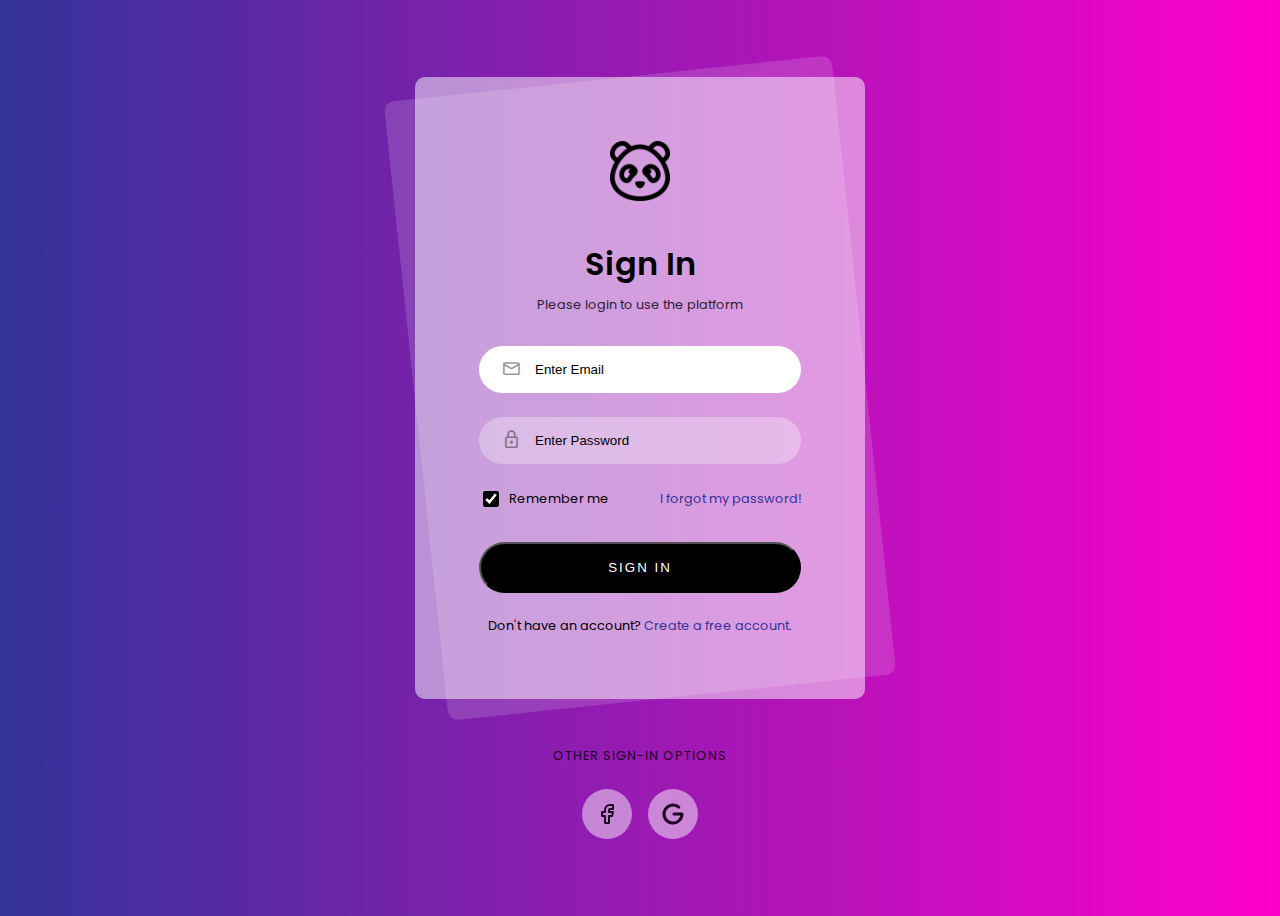
==== Login/index.html @ 7b18849a "pag login" ====
<!DOCTYPE html>
<html lang="pt-br">

<head>
    <meta charset="UTF-8">
    <meta http-equiv="X-UA-Compatible" content="IE=edge">
    <meta name="viewport" content="width=device-width, initial-scale=1.0">
    <link rel="stylesheet" href="style.css"/>
    <link rel="stylesheet" href="https://fonts.googleapis.com/css2?family=Material+Symbols+Rounded:opsz,wght,FILL,GRAD@48,600,0,0" />
    <title>Login Page</title>
</head>

<body>

    <div class="login-card-container">
        <div class="login-card">
            <div class="login-card-logo">
                <img src="logo.png" alt="logo">
            </div>
            <div class="login-card-header">
                <h1>Sign In</h1>
                <div>Please login to use the platform</div>
            </div>
            <form class="login-card-form">
                <div class="form-item">
                    <span class="form-item-icon material-symbols-rounded">mail</span>
                    <input type="text" placeholder="Enter Email" id="emailForm" 
                    autofocus required>
                </div>
                <div class="form-item">
                    <span class="form-item-icon material-symbols-rounded">lock</span>
                    <input type="password" placeholder="Enter Password" id="passwordForm"
                     required>
                </div>
                <div class="form-item-other">
                    <div class="checkbox">
                        <input type="checkbox" id="rememberMeCheckbox" checked>
                        <label for="rememberMeCheckbox">Remember me</label>
                    </div>
                    <a href="#">I forgot my password!</a>
                </div>
                <button type="submit">Sign In</button>
            </form>
            <div class="login-card-footer">
                Don't have an account? <a href="C:\Users\Stelvio Yuca\Documents\RENATO\HTML-CSS\Primeiro pro\index.html">Create a free account.</a>
            </div>
        </div>
        <div class="login-card-social">
            <div>Other Sign-In Options</div>
            <div class="login-card-social-btns">
                <a href="#">
                    <svg xmlns="http://www.w3.org/2000/svg" class="icon icon-tabler icon-tabler-brand-facebook"
                        width="24" height="24" viewBox="0 0 24 24" stroke-width="2" stroke="currentColor" fill="none"
                        stroke-linecap="round" stroke-linejoin="round">
                        <path stroke="none" d="M0 0h24v24H0z" fill="none"></path>
                        <path d="M7 10v4h3v7h4v-7h3l1 -4h-4v-2a1 1 0 0 1 1 -1h3v-4h-3a5 5 0 0 0 -5 5v2h-3"></path>
                    </svg>
                </a>
                <a href="#">
                    <svg xmlns="http://www.w3.org/2000/svg" class="icon icon-tabler icon-tabler-brand-google" width="24"
                        height="24" viewBox="0 0 24 24" stroke-width="3" stroke="currentColor" fill="none"
                        stroke-linecap="round" stroke-linejoin="round">
                        <path stroke="none" d="M0 0h24v24H0z" fill="none"></path>
                        <path d="M17.788 5.108a9 9 0 1 0 3.212 6.892h-8"></path>
                    </svg>
                </a>
            </div>
        </div>
    </div>

</body>

</html>
---- Login/style.css ----
@import url("reset.css");

@import url('https://fonts.googleapis.com/css2?family=Poppins:wght@400;600&display=swap');

body {
    font-family: 'Poppins', sans-serif;
    min-height: 100vh;
    background: linear-gradient(to right, #333399, #ff00cc);
    display: flex;
    justify-content: center;
    align-items: center;
}


/* Login Card */
.login-card {
    width: 450px;
    background: rgba(255, 255, 255, .5);
    padding: 4rem;
    border-radius: 10px;
    position: relative;
}

.login-card::before {
    content: '';
    position: absolute;
    inset: 0;
    background: rgba(255, 255, 255, .15);
    transform: rotate(-6deg);
    border-radius: 10px;
    z-index: -1;
}
/* ---------- */

/* Login Card Logo */
.login-card-logo {
    margin-bottom: 2rem;
}

.login-card-logo img {
    width: 60px;
}
/* ---------- */

/* Login Card Standard */
.login-card-logo,
.login-card-header,
.login-card-footer {
    text-align: center;
}

.login-card a {
    text-decoration: none;
    color: #35339a;
}

.login-card a:hover {
    text-decoration: underline;
}
/* ---------- */

/* Login Card Header */
.login-card-header {
    margin-bottom: 2rem;
}

.login-card-header h1 {
    font-size: 2rem;
    font-weight: 600;
    margin-bottom: .5rem;
}

.login-card-header h1+div {
    font-size: calc(1rem * .8);
    opacity: .8;
}
/* ---------- */

/* Login Card Form */
.login-card-form {
    display: flex;
    flex-direction: column;
    gap: 1.5rem;
}

.login-card-form .form-item {
    position: relative;
}

.login-card-form .form-item .form-item-icon {
    position: absolute;
    top: .82rem;
    left: 1.4rem;
    font-size: 1.3rem;
    opacity: .4;
}

.login-card-form .checkbox {
    display: flex;
    align-items: center;
    gap: 7px;
}

.login-card-form .form-item-other {
    display: flex;
    align-items: center;
    justify-content: space-between;
    font-size: calc(1rem * .8);
    margin-bottom: .5rem;
}
/* ---------- */

/* Login Card Footer */
.login-card-footer {
    margin-top: 1.5rem;
    font-size: calc(1rem * .8);
}
/* ---------- */

/* Login Card Form Elements */
.login-card input[type="text"],
.login-card input[type="password"],
.login-card input[type="email"] {
    border: none;
    outline: none;
    background: rgba(255, 255, 255, .3);
    padding: 1rem 1.5rem;
    padding-left: calc(1rem * 3.5);
    border-radius: 100px;
    width: 100%;
    transition: background .5s;
}

.login-card input:focus {
    background: white;
}

.login-card input[type="checkbox"] {
    width: 16px;
    height: 16px;
    accent-color: black;
}

.login-card button {
    background: black;
    color: white;
    padding: 1rem;
    border-radius: 100px;
    text-align: center;
    text-transform: uppercase;
    letter-spacing: 2px;
    transition: background .5s;
}

.login-card button:hover {
    background-color: rgba(0, 0, 0, 0.85);
    cursor: pointer;
}
/* ---------- */

/* Login Card Social Buttons */
.login-card-social {
    display: flex;
    flex-direction: column;
    gap: 1.5rem;
    text-align: center;
    margin-top: 3rem;
}

.login-card-social>div {
    opacity: .8;
    text-transform: uppercase;
    letter-spacing: 1px;
    font-size: calc(1rem * .8);
}

.login-card-social-btns {
    display: flex;
    align-items: center;
    justify-content: center;
    gap: 1rem;
}

.login-card-social-btns a {
    display: flex;
    align-items: center;
    justify-content: center;
    color: black;
    width: 50px;
    height: 50px;
    background-color: rgba(255, 255, 255, .6);
    border-radius: 100px;
    transition: all .5s;
}

.login-card-social-btns a:hover {
    background-color: white;
    transform: scale(1.1);
}
/* ---------- */


/* Responsive */
@media (max-width: 768px) {

    body {
        padding: 2rem 0;
    }

    .login-card {
        width: 280px;
        padding: 2rem;
    }

}
/* ---------- */
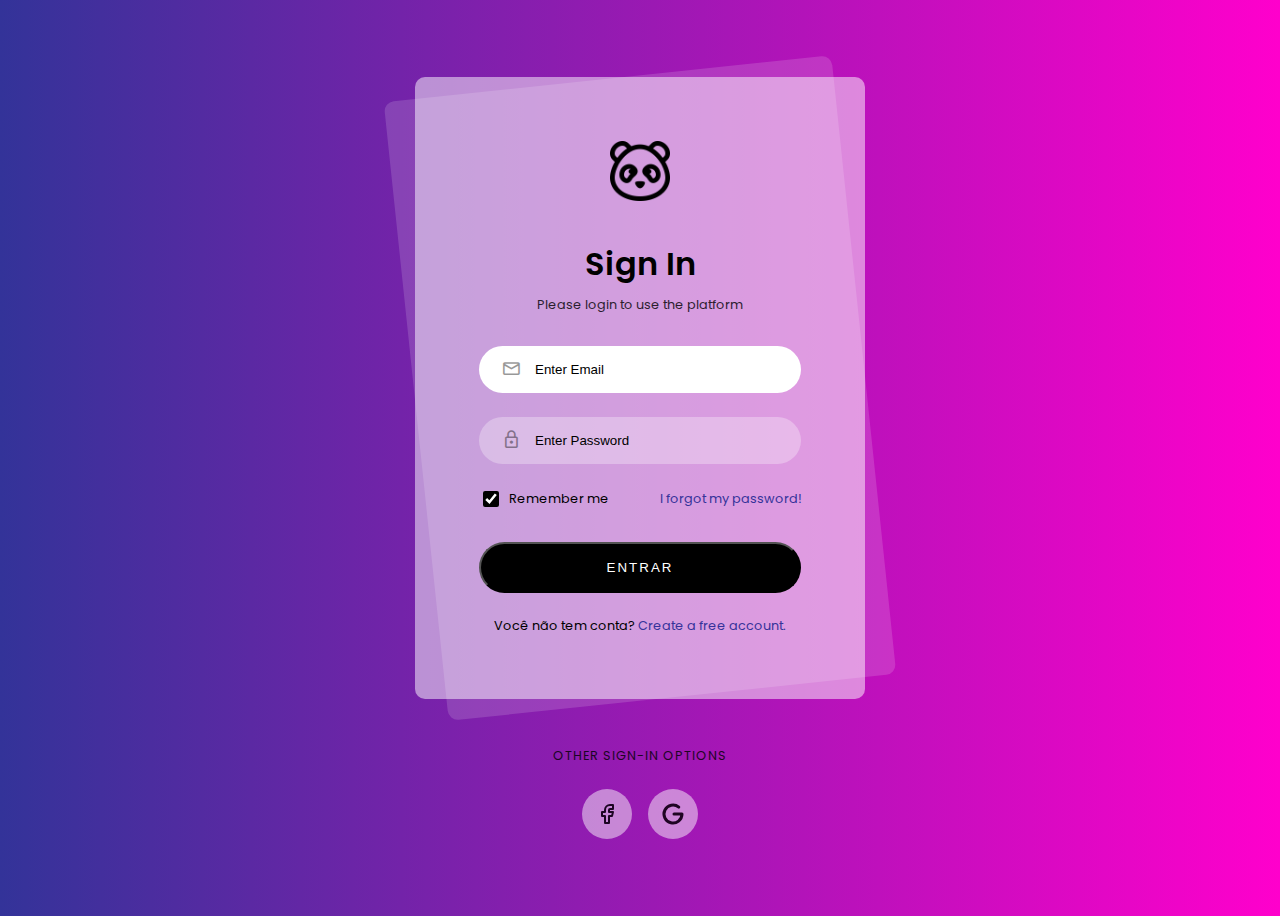
==== commit 6d2ffde1: "" ====
--- a/Login/index.html
+++ b/Login/index.html
@@ -7,7 +7,7 @@
     <meta name="viewport" content="width=device-width, initial-scale=1.0">
     <link rel="stylesheet" href="style.css"/>
     <link rel="stylesheet" href="https://fonts.googleapis.com/css2?family=Material+Symbols+Rounded:opsz,wght,FILL,GRAD@48,600,0,0" />
-    <title>Login Page</title>
+    <title>RENATO</title>
 </head>
 
 <body>
@@ -39,10 +39,10 @@
                     </div>
                     <a href="#">I forgot my password!</a>
                 </div>
-                <button type="submit">Sign In</button>
+                <button type="submit">Entrar</button>
             </form>
             <div class="login-card-footer">
-                Don't have an account? <a href="C:\Users\Stelvio Yuca\Documents\RENATO\HTML-CSS\Primeiro pro\index.html">Create a free account.</a>
+                Você não tem conta? <a href="register.html">Create a free account.</a>
             </div>
         </div>
         <div class="login-card-social">
